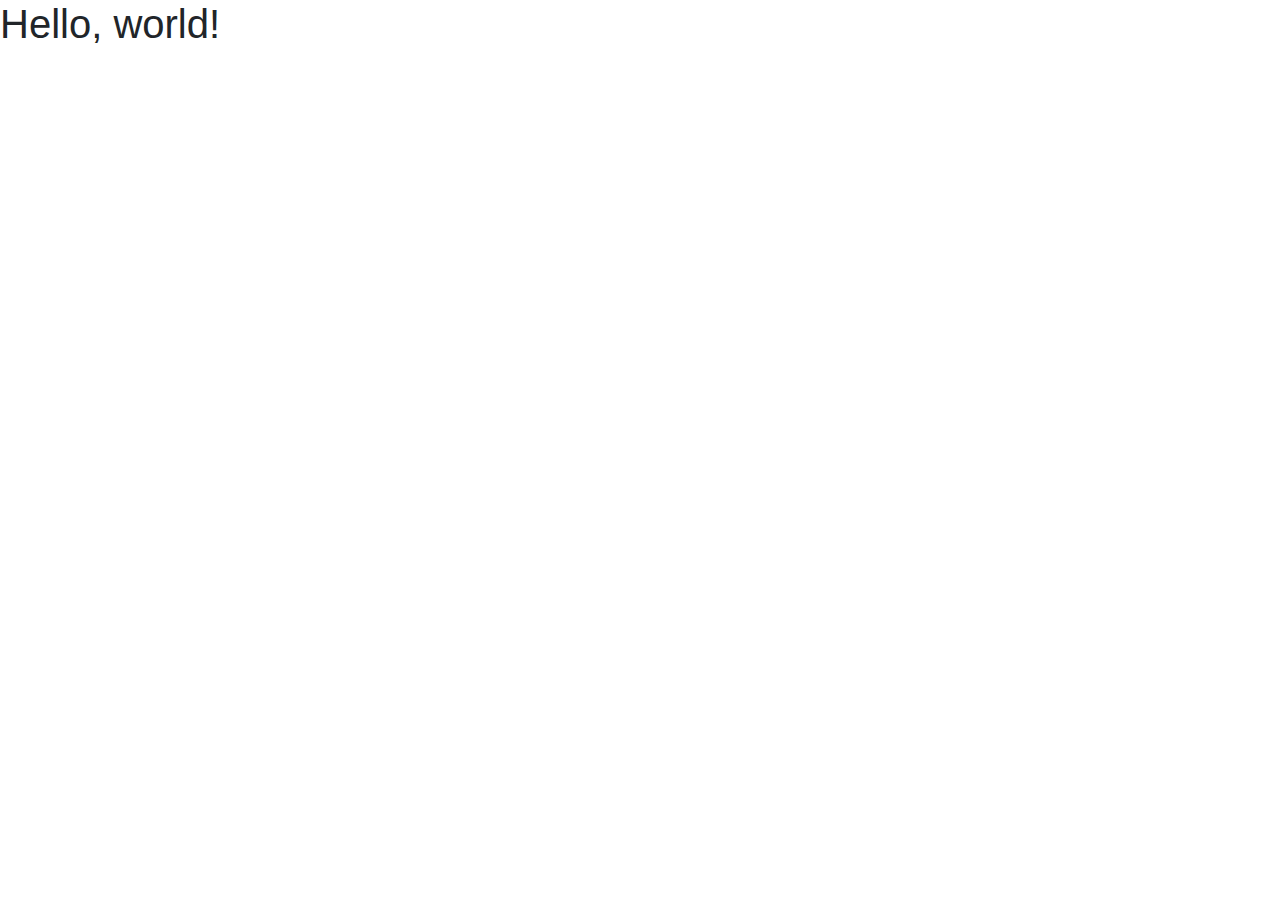
==== index.html @ b4bcdead "added google analytics to main page" ====
<!doctype html>
<html lang="en">
  <head>
    <!-- Required meta tags -->
    <meta charset="utf-8">
    <meta name="viewport" content="width=device-width, initial-scale=1, shrink-to-fit=no">

    <!-- Bootstrap CSS -->
    <link rel="stylesheet" href="https://cdn.jsdelivr.net/npm/bootstrap@4.6.0/dist/css/bootstrap.min.css" integrity="sha384-B0vP5xmATw1+K9KRQjQERJvTumQW0nPEzvF6L/Z6nronJ3oUOFUFpCjEUQouq2+l" crossorigin="anonymous">

    <link href="css/bootstrap.min.css" rel="stylesheet" type="text/css">
    <link href="css/styles.css" rel="stylesheet" type="text/css">

    <!-- Global site tag (gtag.js) - Google Analytics -->
	<script async src="https://www.googletagmanager.com/gtag/js?id=G-X0TP5CTS1L"></script>
	<script>
  		window.dataLayer = window.dataLayer || [];
 	 	function gtag(){dataLayer.push(arguments);}
 		gtag('js', new Date());

  		gtag('config', 'G-X0TP5CTS1L');
	</script>

    <title>Hello, world!</title>
  </head>
  <body>
    <h1>Hello, world!</h1>

    <script src="https://code.jquery.com/jquery-3.5.1.slim.min.js" integrity="sha384-DfXdz2htPH0lsSSs5nCTpuj/zy4C+OGpamoFVy38MVBnE+IbbVYUew+OrCXaRkfj" crossorigin="anonymous"></script>
    <script src="https://cdn.jsdelivr.net/npm/bootstrap@4.6.0/dist/js/bootstrap.bundle.min.js" integrity="sha384-Piv4xVNRyMGpqkS2by6br4gNJ7DXjqk09RmUpJ8jgGtD7zP9yug3goQfGII0yAns" crossorigin="anonymous"></script>

  </body>
</html>
---- css/styles.css ----
* { 
	margin: 0; 
	padding: 0; 
	border: 0; 
	font-size: 100%; 
}
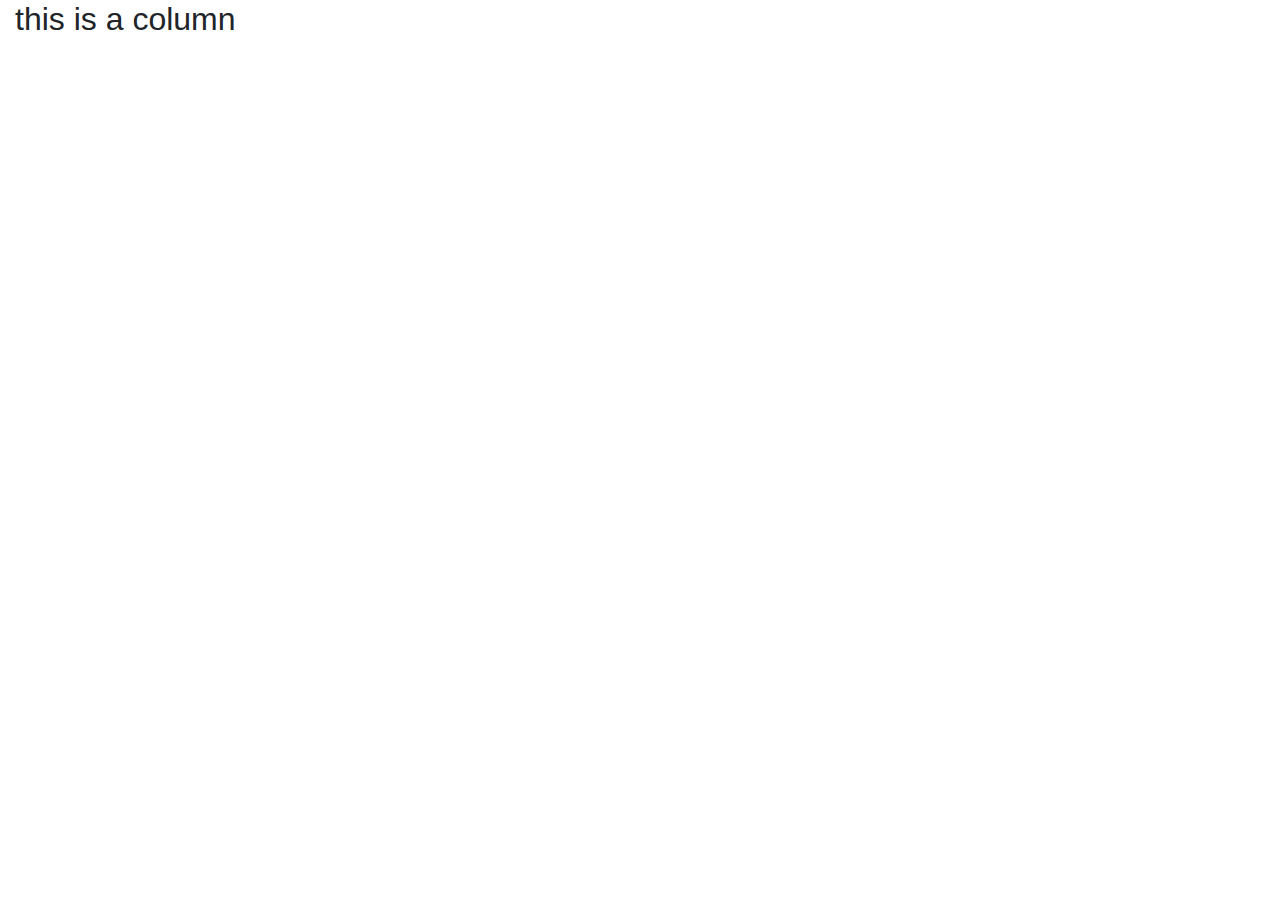
==== commit 495f445c: "tried out columns and added assets" ====
--- a/index.html
+++ b/index.html
@@ -24,10 +24,23 @@
     <title>Hello, world!</title>
   </head>
   <body>
-    <h1>Hello, world!</h1>
 
+  	<!-- start of scripts -->
     <script src="https://code.jquery.com/jquery-3.5.1.slim.min.js" integrity="sha384-DfXdz2htPH0lsSSs5nCTpuj/zy4C+OGpamoFVy38MVBnE+IbbVYUew+OrCXaRkfj" crossorigin="anonymous"></script>
     <script src="https://cdn.jsdelivr.net/npm/bootstrap@4.6.0/dist/js/bootstrap.bundle.min.js" integrity="sha384-Piv4xVNRyMGpqkS2by6br4gNJ7DXjqk09RmUpJ8jgGtD7zP9yug3goQfGII0yAns" crossorigin="anonymous"></script>
+	<!--end of scripts -->
+
+	<!-- start of content -->
+
+	<div class="container-fluid">
+		<div class="row">
+			<div class="col">
+				<h2>this is a column</h2>
+			</div>
+		</div>
+	</div>
+
+	<!-- end of content -->
 
   </body>
 </html>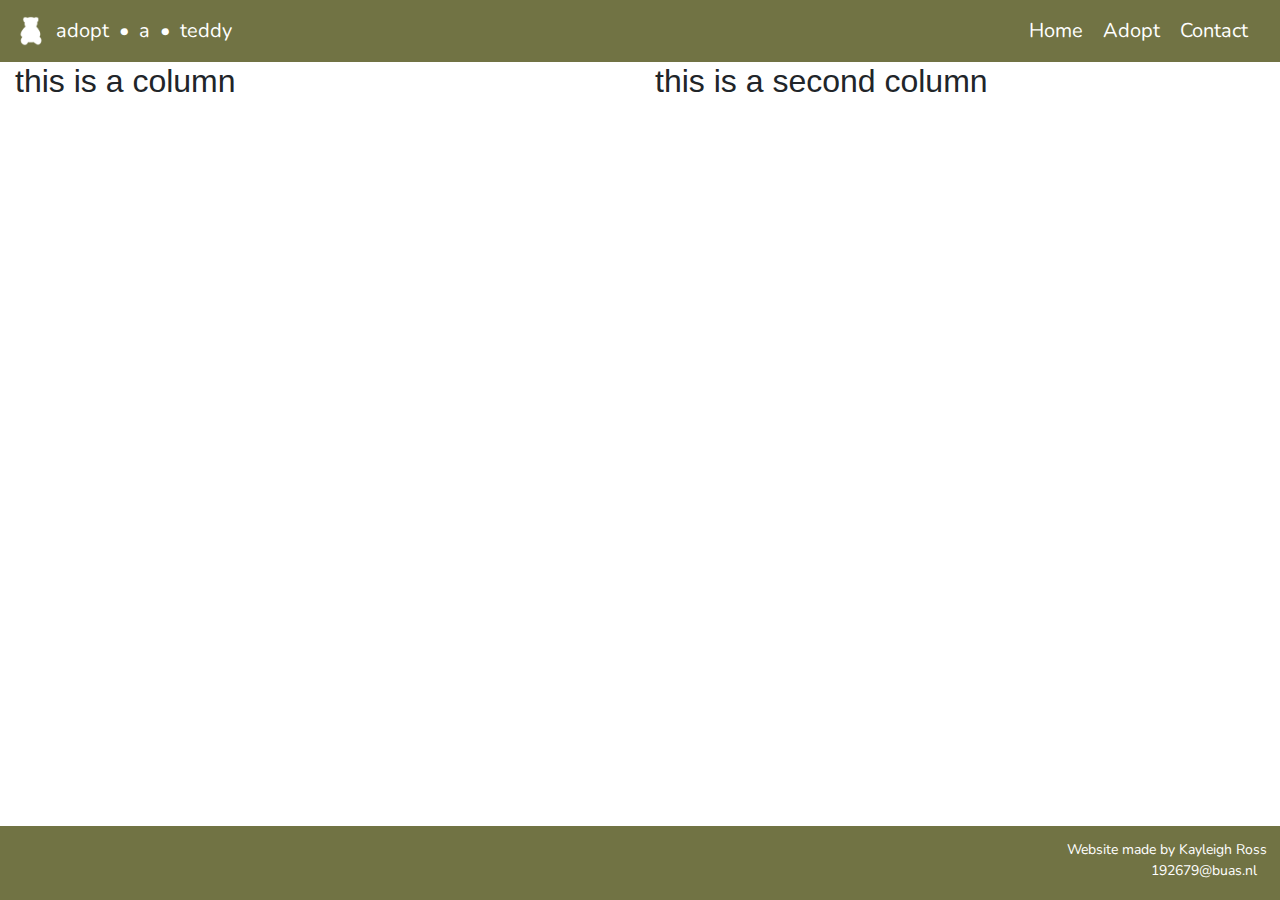
==== commit 95474d98: "added header, navigation, and footer" ====
--- a/index.html
+++ b/index.html
@@ -21,6 +21,11 @@
   		gtag('config', 'G-X0TP5CTS1L');
 	</script>
 
+ 	<!-- Google Fonts -->
+	<link rel="preconnect" href="https://fonts.gstatic.com">
+	<link href="https://fonts.googleapis.com/css2?family=Nunito&display=swap" rel="stylesheet">
+ 	<!-- Google Fonts -->
+
     <title>Hello, world!</title>
   </head>
   <body>
@@ -31,14 +36,47 @@
 	<!--end of scripts -->
 
 	<!-- start of content -->
+	<header>
+		<nav class="navbar navbar-light">
+  			<a class="navbar-brand text-white" href="#">
+   				<img src="images/teddybearlogo.png" width="30" class="d-inline-block align-top" alt="">
+    			adopt &#8226; a &#8226; teddy
+  			</a>
+		    <div class="navbar">
+		        <div class="navbar-inner">
+		            <ul class="nav">
+		                <li class="active"><a href="#">Home</a></li>
+		                <li><a href="#">Adopt</a></li>
+		                <li><a href="#">Contact</a></li>
+		            </ul>
+		        </div>
+		    </div>			
+		</nav>
+	</header>
+
 
 	<div class="container-fluid">
 		<div class="row">
 			<div class="col">
 				<h2>this is a column</h2>
 			</div>
+			<div class="col">
+				<h2>this is a second column</h2>
+			</div>
 		</div>
 	</div>
+
+
+	<footer>
+		<div class="footer">
+			  <div class="footer-inner">
+			  	<p>
+			  		Website made by Kayleigh Ross<br>
+			  		<a href="mailto:192679@buas.nl">192679@buas.nl</a>
+			  	</p>
+			  </div>
+		</div>
+	</footer>
 
 	<!-- end of content -->
 
--- a/css/styles.css
+++ b/css/styles.css
@@ -4,3 +4,43 @@
 	border: 0; 
 	font-size: 100%; 
 }
+
+nav, nav a {
+ 	background-color: #717344;
+  	font-family: 'Nunito', sans-serif;
+  	font-size:20px;
+  	word-spacing:5px;
+  	color:white;
+}
+
+nav a:hover {
+	color:#424327;
+  	text-decoration: none;
+}
+
+nav li {
+	padding-left:1em
+}
+
+.footer {
+  	padding: 3px;
+ 	background-color: #717344;
+    display: block;
+    position: fixed;
+  	left: 0;
+  	bottom: 0;
+  	width: 100%;
+}
+
+.footer-inner, .footer-inner a {
+  	text-align: right;
+  	font-family: 'Nunito', sans-serif;
+  	color: white;
+  	font-size:14px;
+  	margin:10px 10px 0px 0px;
+}
+
+.footer-inner a:hover {
+	color:#424327;
+  	text-decoration: none;	
+}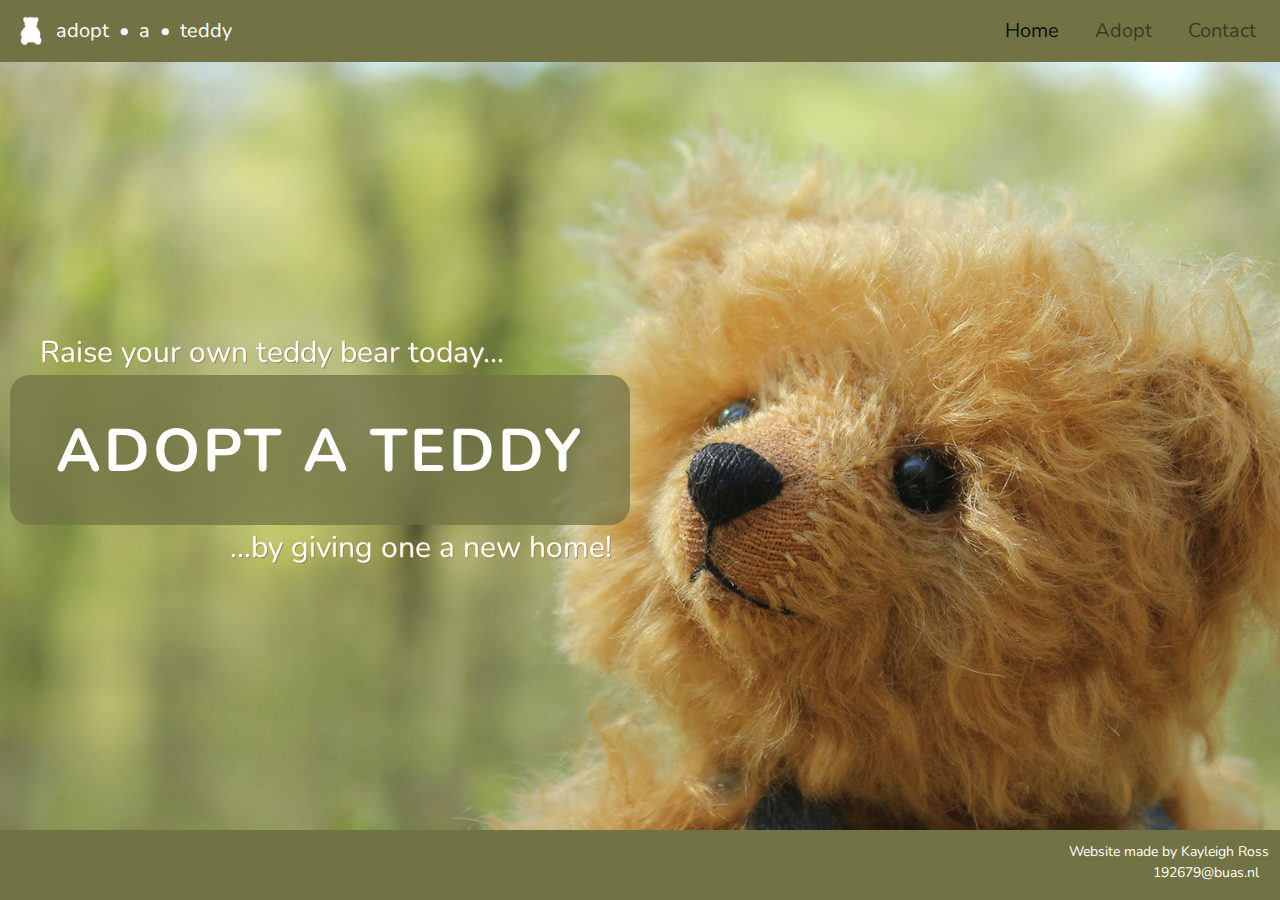
==== commit b652f2d9: "minor changes, moved title left" ====
--- a/index.html
+++ b/index.html
@@ -26,46 +26,70 @@
 	<link href="https://fonts.googleapis.com/css2?family=Nunito&display=swap" rel="stylesheet">
  	<!-- Google Fonts -->
 
-    <title>Hello, world!</title>
+    <title>adopt a teddy</title>
+    <link rel="shortcut icon" type="image/jpg" href="images/teddybearfavicon.png"/>
   </head>
   <body>
 
   	<!-- start of scripts -->
     <script src="https://code.jquery.com/jquery-3.5.1.slim.min.js" integrity="sha384-DfXdz2htPH0lsSSs5nCTpuj/zy4C+OGpamoFVy38MVBnE+IbbVYUew+OrCXaRkfj" crossorigin="anonymous"></script>
     <script src="https://cdn.jsdelivr.net/npm/bootstrap@4.6.0/dist/js/bootstrap.bundle.min.js" integrity="sha384-Piv4xVNRyMGpqkS2by6br4gNJ7DXjqk09RmUpJ8jgGtD7zP9yug3goQfGII0yAns" crossorigin="anonymous"></script>
-	<!--end of scripts -->
+	<!-- end of scripts -->
 
-	<!-- start of content -->
+	<!-- start of nav -->
+
 	<header>
-		<nav class="navbar navbar-light">
+		<nav class="navbar navbar-expand-lg navbar-light">
   			<a class="navbar-brand text-white" href="#">
    				<img src="images/teddybearlogo.png" width="30" class="d-inline-block align-top" alt="">
     			adopt &#8226; a &#8226; teddy
   			</a>
-		    <div class="navbar">
-		        <div class="navbar-inner">
-		            <ul class="nav">
-		                <li class="active"><a href="#">Home</a></li>
-		                <li><a href="#">Adopt</a></li>
-		                <li><a href="#">Contact</a></li>
-		            </ul>
-		        </div>
-		    </div>			
+
+				<button class="navbar-toggler" type="button" data-toggle="collapse" data-target="#navbarNav" aria-controls="navbarNav" aria-expanded="false" aria-label="Toggle navigation">
+					<span class="navbar-toggler-icon"></span>
+						</button>
+							<div class="collapse navbar-collapse" id="navbarNav">
+								<ul class="navbar-nav ml-auto">
+									<li class="nav-item active">
+									<a class="nav-link" href="index.html">Home <span class="sr-only">(current)</span></a>
+									</li>
+									<li class="nav-item">
+									<a class="nav-link" href="192679.html">Adopt</a>
+									</li>
+									<li class="nav-item">
+									<a class="nav-link" href="#">Contact</a>
+									</li>
+								</ul>
+							</div>		
 		</nav>
 	</header>
 
+	<!-- end of nav -->
+	<!-- start of content -->
 
+<main>
 	<div class="container-fluid">
 		<div class="row">
-			<div class="col">
-				<h2>this is a column</h2>
-			</div>
-			<div class="col">
-				<h2>this is a second column</h2>
+			<div class="col-12 col-md-6">
+				<div class="centertext-wrap min-vw-50">
+					<div class="centertext-top">
+						<p>Raise your own teddy bear today...</p>
+					</div>			
+
+					<a href="192679.html">
+					<div class="centertext">
+						<h2>Adopt a teddy</h2>
+					</div>
+					</a>
+
+					<div class="centertext-bottom">
+						<p>...by giving one a new home!</p>
+					</div>				
+				</div>
 			</div>
 		</div>
 	</div>
-
+</main>
 
 	<footer>
 		<div class="footer">
--- a/css/styles.css
+++ b/css/styles.css
@@ -3,6 +3,16 @@
 	padding: 0; 
 	border: 0; 
 	font-size: 100%; 
+}
+
+body {
+	background-image: url('../images/teddybearbg.jpg');
+	background-size:cover;
+	background-color:#BCC27C;
+	background-position:center;
+	background-repeat:no-repeat;
+  	background-attachment: fixed;
+  	height:100%;
 }
 
 nav, nav a {
@@ -23,7 +33,7 @@
 }
 
 .footer {
-  	padding: 3px;
+  	padding: 1px;
  	background-color: #717344;
     display: block;
     position: fixed;
@@ -37,10 +47,111 @@
   	font-family: 'Nunito', sans-serif;
   	color: white;
   	font-size:14px;
-  	margin:10px 10px 0px 0px;
+  	margin:10px;
 }
 
 .footer-inner a:hover {
 	color:#424327;
   	text-decoration: none;	
+}
+
+.container {
+    height: 100%;
+    display: flex;
+    justify-content: center;
+    align-items: center;
+}
+
+.row {
+	margin: auto;
+}
+
+.centertext-wrap {
+	width:620px;
+	height:auto;
+	padding:30px;
+    transform: translate(-50%, -50%);
+    position: fixed;
+	top: 50%;
+	left: 25%;
+}
+
+.centertext-top, .centertext-bottom p {
+	font-size:30px;
+  	font-family: 'Nunito', sans-serif;
+  	color:white;
+	text-shadow: 1px 1px #A88248;
+}
+
+.centertext-top {
+	text-align:left;
+	position: fixed;
+	margin-top:-120px;
+}
+
+.centertext {
+	width:100%;
+    background: rgba(113, 115, 68, 0.75); 
+	text-align:center;
+	padding:30px;
+	position: fixed;
+    top: 50%;
+    left: 50%;
+    transform: translate(-50%, -50%);
+    display: block;
+    border-radius:20px;
+}
+
+.centertext h2 {
+  	font-family: 'Nunito', sans-serif;
+  	color: white;
+  	font-size:60px;
+  	text-transform:uppercase;
+  	margin-top:10px;
+  	font-weight:bold;
+  	letter-spacing:3px;
+}
+
+.centertext h2:hover {
+	color:#1B1D1E;
+	text-shadow: 2px 2px #C2A270;
+}
+
+.centertext-bottom {
+	text-align:left;
+	position: fixed;
+	margin-top:75px;
+	margin-left:190px;
+}
+
+@media screen and (max-width: 1200px) {
+	.centertext-wrap {
+	    width:320px;
+	    top: 50%;
+    	left: 50%;
+    	transform: translate(-50%, -50%);
+	  }
+
+	.centertext {
+	  	width:320px;
+	  }
+
+	.centertext h2 {
+	  	font-size:34px;
+	  }
+
+	.centertext-top, .centertext-bottom p {
+		font-size:18px;
+	}
+
+	.centertext-top {
+		margin-top:-115px;
+		margin-left:-15px;
+	}
+
+	.centertext-bottom {
+		margin-top:90px;
+		margin-left:50px;
+	}
+
 }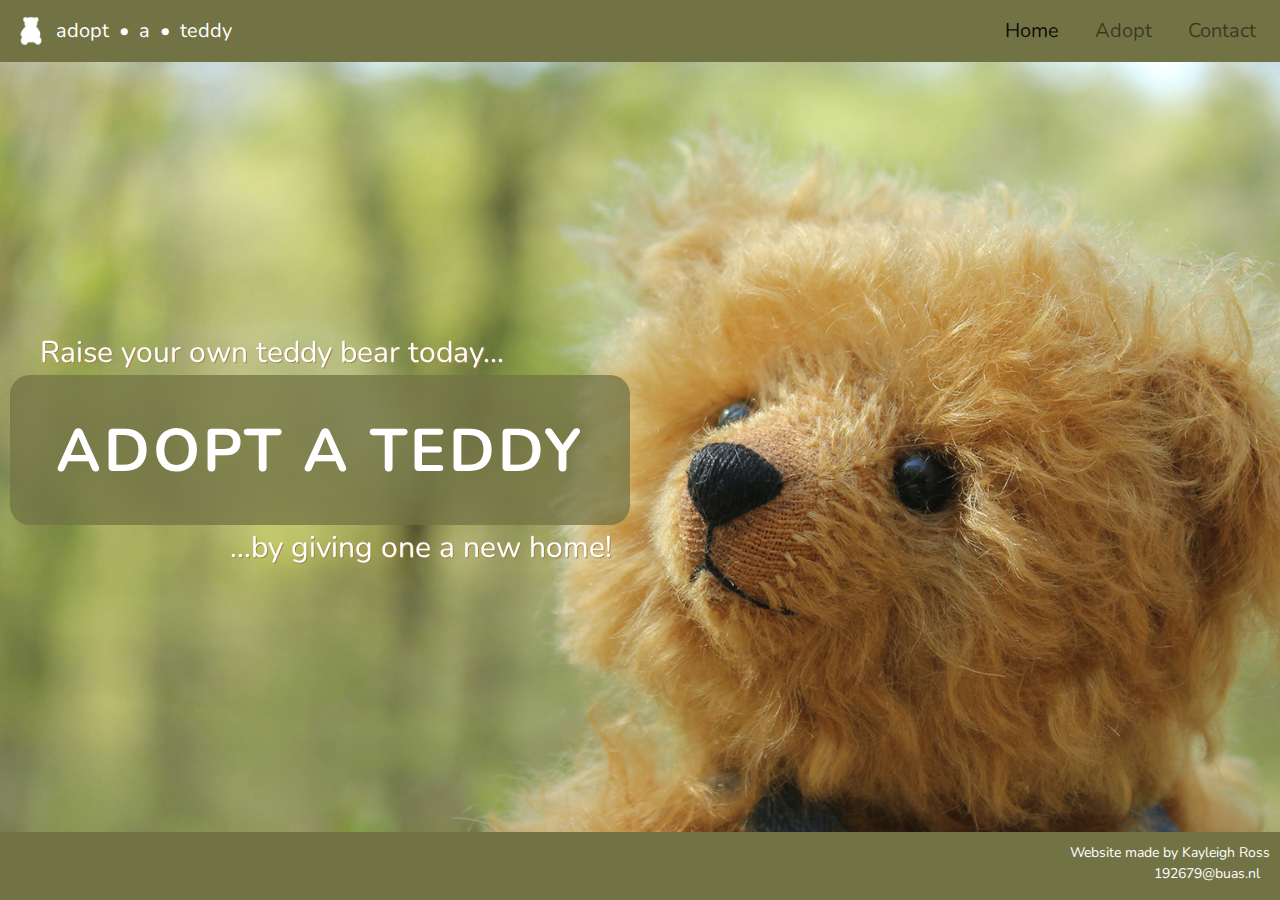
==== commit b0aad976: "added correct link to logo" ====
--- a/index.html
+++ b/index.html
@@ -40,7 +40,7 @@
 
 	<header>
 		<nav class="navbar navbar-expand-lg navbar-light">
-  			<a class="navbar-brand text-white" href="#">
+  			<a class="navbar-brand text-white" href="index.html">
    				<img src="images/teddybearlogo.png" width="30" class="d-inline-block align-top" alt="">
     			adopt &#8226; a &#8226; teddy
   			</a>
@@ -91,6 +91,9 @@
 	</div>
 </main>
 
+	<!-- end of content -->
+	<!-- start of footer -->
+
 	<footer>
 		<div class="footer">
 			  <div class="footer-inner">
@@ -102,7 +105,7 @@
 		</div>
 	</footer>
 
-	<!-- end of content -->
+	<!-- end of footer -->
 
   </body>
 </html>--- a/css/styles.css
+++ b/css/styles.css
@@ -3,6 +3,12 @@
 	padding: 0; 
 	border: 0; 
 	font-size: 100%; 
+}
+
+html {
+  	height:100%;
+  	position: relative;
+	padding-bottom: 101px !important;
 }
 
 body {
@@ -13,6 +19,9 @@
 	background-repeat:no-repeat;
   	background-attachment: fixed;
   	height:100%;
+  	margin:auto;
+  	position: relative;
+	padding-bottom: 101px !important;
 }
 
 nav, nav a {
@@ -21,6 +30,7 @@
   	font-size:20px;
   	word-spacing:5px;
   	color:white;
+  	z-index:1;
 }
 
 nav a:hover {
@@ -32,14 +42,17 @@
 	padding-left:1em
 }
 
+main {
+	min-height: 100%;
+}
+
 .footer {
-  	padding: 1px;
  	background-color: #717344;
-    display: block;
-    position: fixed;
-  	left: 0;
-  	bottom: 0;
   	width: 100%;
+	position: relative;
+	display: inline-block;
+	overflow:hidden;
+	bottom:-72px;
 }
 
 .footer-inner, .footer-inner a {
@@ -56,7 +69,6 @@
 }
 
 .container {
-    height: 100%;
     display: flex;
     justify-content: center;
     align-items: center;
@@ -71,7 +83,7 @@
 	height:auto;
 	padding:30px;
     transform: translate(-50%, -50%);
-    position: fixed;
+    position:fixed;
 	top: 50%;
 	left: 25%;
 }
@@ -124,6 +136,62 @@
 	margin-left:190px;
 }
 
+.col {	
+	width:auto;
+	left:-20%;
+}
+
+.textSteps {		
+	background: rgba(113, 115, 68, 0.7);
+	padding:25px;
+    border-radius:20px;
+}
+	
+.textSteps p {
+	text-align:justify;
+	color:white;
+	text-shadow: 1px 1px 5px #606239;
+}
+
+.textSteps h2 {
+	text-align:center;
+	color:white;
+	text-shadow: 2px 2px #C2A270;
+	padding:10px;
+}
+
+.jumbotron {
+	background-color:transparent !important;
+  	font-family: 'Nunito', sans-serif;
+  	width:58%;
+  	margin-left:10%;
+	text-shadow: 1px 1px #C2A270;
+}
+
+.jumbotron p, h1 {
+	text-align:justify;
+	color:white;
+}
+
+.btn {
+	background-color:#C2A270;
+	border-color:#C2A270;
+	border-radius:20px;
+}
+
+.btn:hover {
+	background-color:#A88248;
+	border-color:#A88248;
+	color:#EADFCE;
+}
+
+
+@media screen and (max-width: 1500px) {
+	.col {
+		left:0%;
+	}
+}
+
 @media screen and (max-width: 1200px) {
 	.centertext-wrap {
 	    width:320px;
@@ -154,4 +222,40 @@
 		margin-left:50px;
 	}
 
-}+	.col {
+		margin-top: 10%;
+	}
+
+	.textSteps {		
+		border-radius:20px;
+		width:350px;
+	}
+
+	.textSteps p {
+		font-size:14px;
+	}
+
+	.textSteps h2 {
+		font-size:24px;
+	}
+
+	.footer {
+		bottom:-78px;
+	}
+
+	.jumbotron {
+  		width:79%;
+	}
+
+	.jumbotron p {
+    	background: rgba(113, 115, 68, 0.75); 
+		padding:30px;
+		text-shadow: 1px 1px 5px #606239;
+    	border-radius:20px;
+	}
+
+	.btn {
+    	margin-left:33%;
+	}
+}
+
